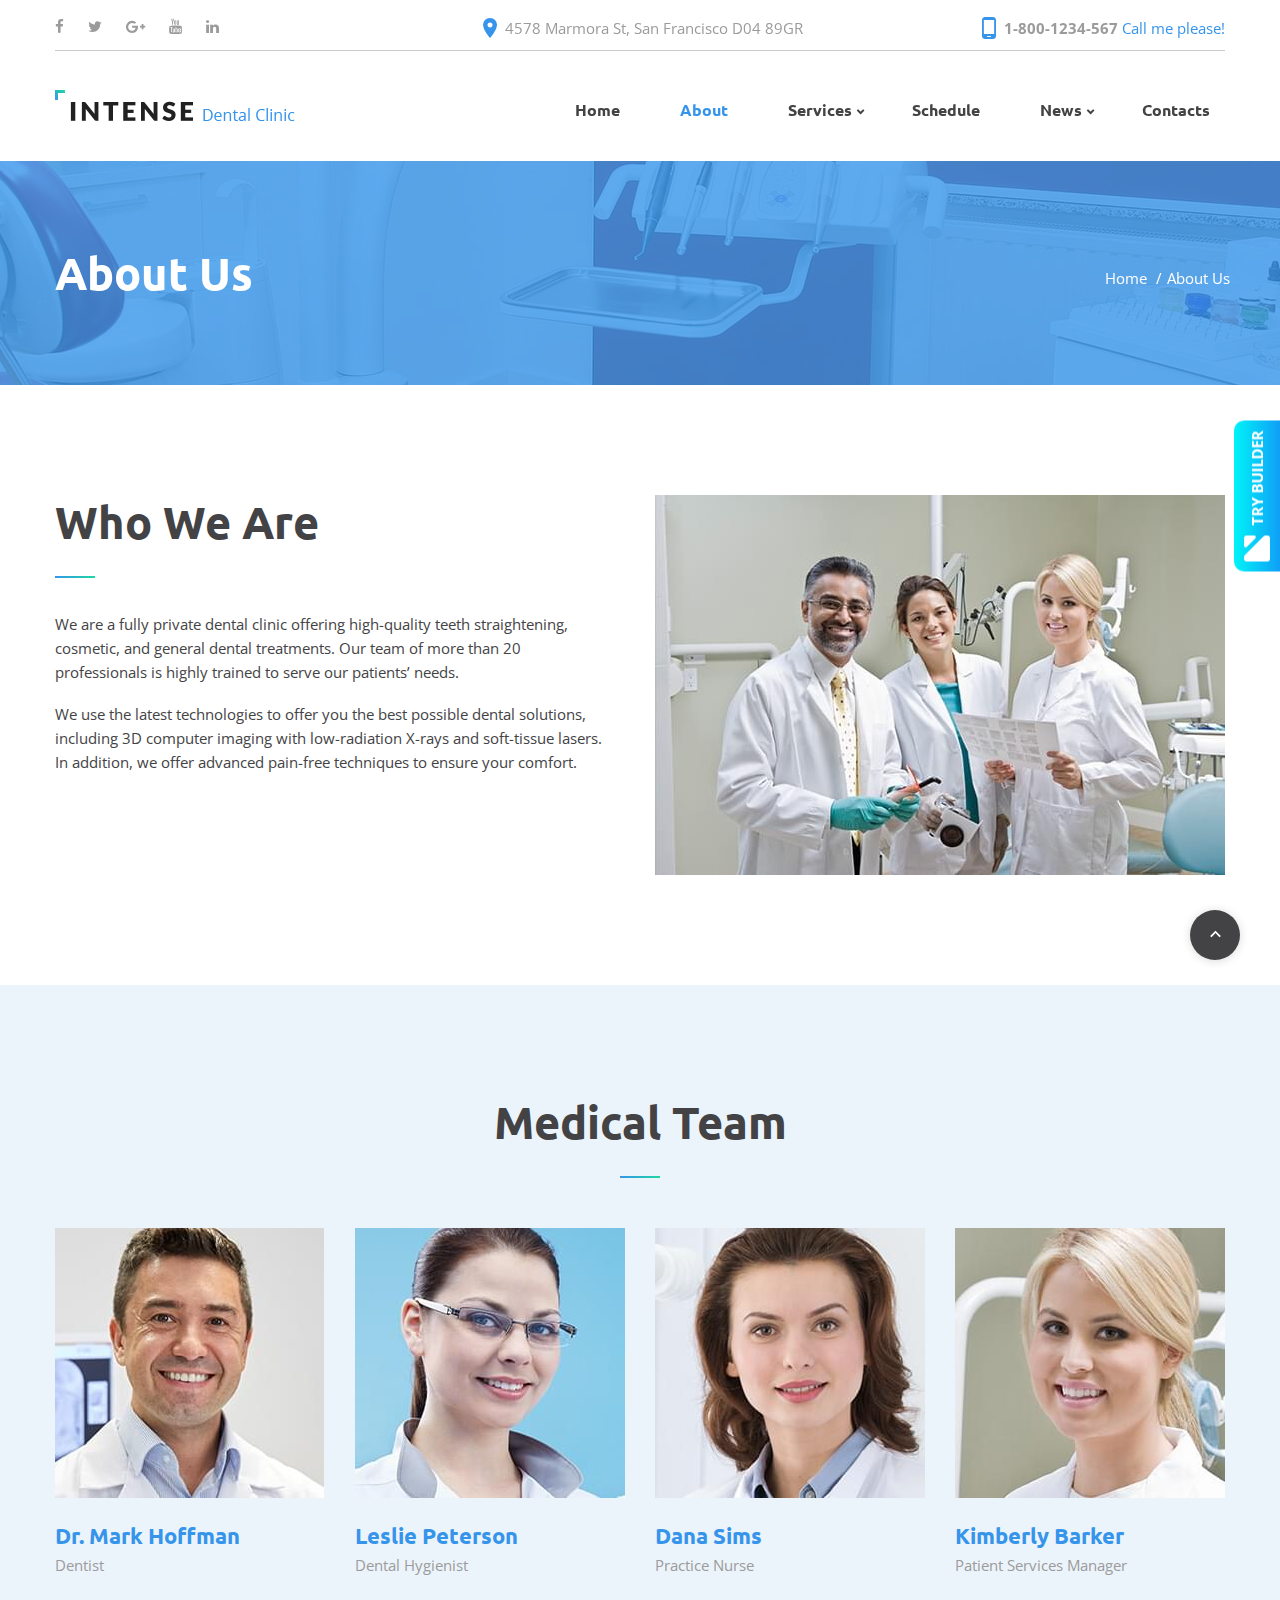
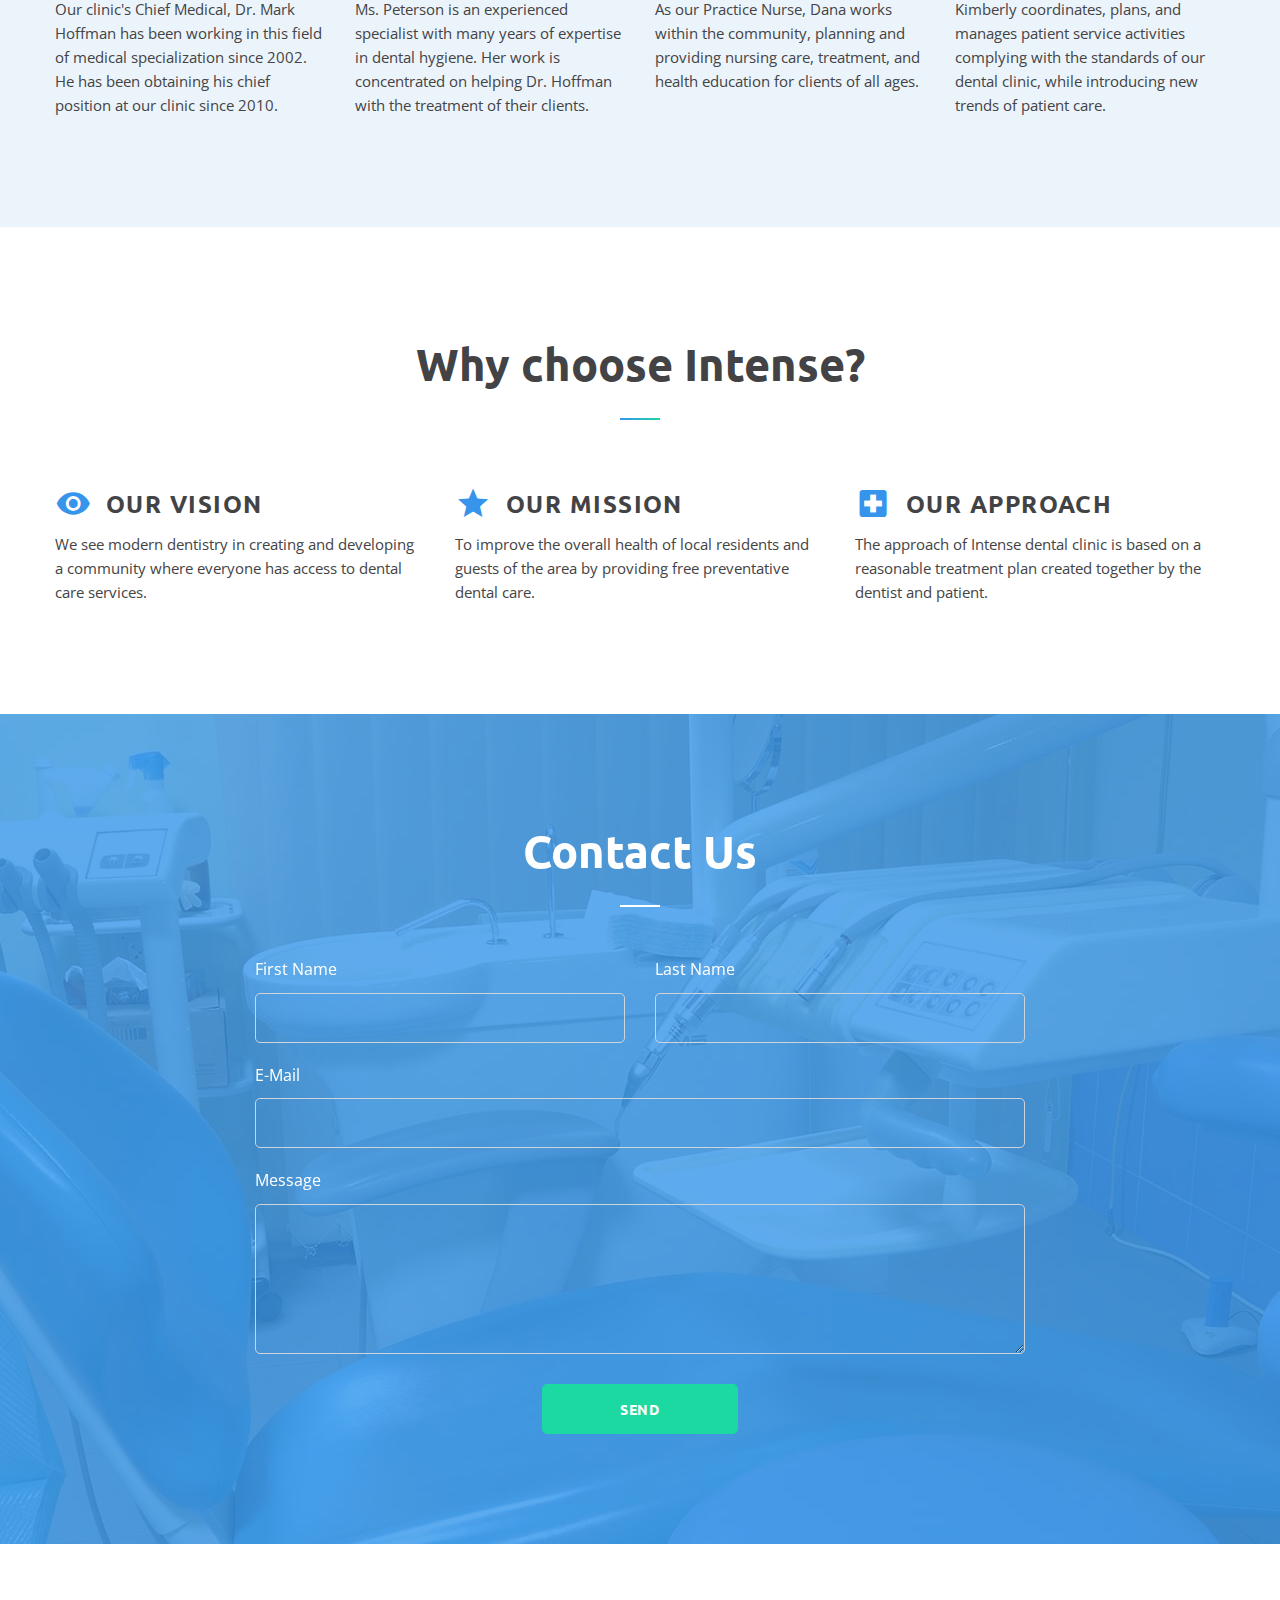
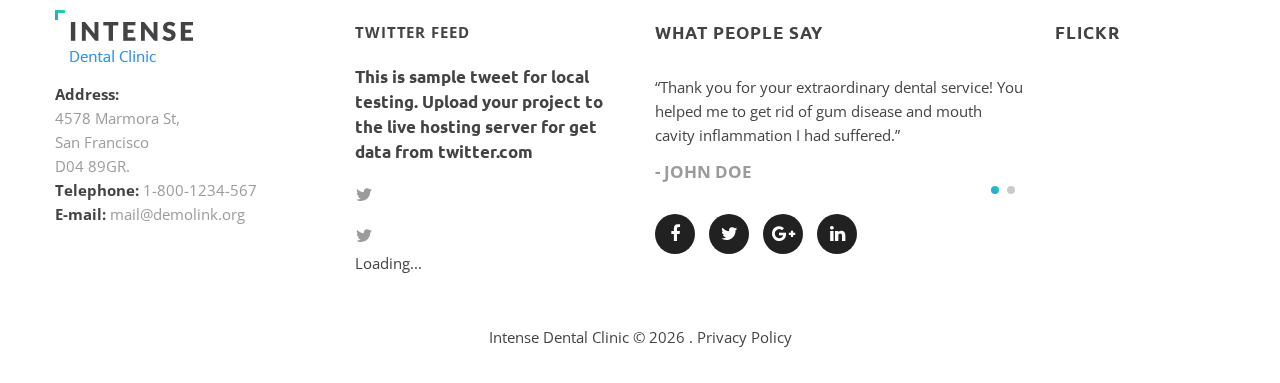
==== about-us.html @ f8e40671 "second commit" ====
<!DOCTYPE html>
<html class="wow-animation" lang="en">
  <head>
    <title>About</title>
    <meta charset="utf-8">
    <meta name="format-detection" content="telephone=no">
    <meta name="viewport" content="width=device-width, height=device-height, initial-scale=1.0, maximum-scale=1.0, user-scalable=0">
    <meta http-equiv="X-UA-Compatible" content="IE=Edge">
    <meta name="keywords" content="intense web design multipurpose template">
    <meta name="date" content="Dec 26">
    <link rel="icon" href="images/favicon.ico" type="image/x-icon">
    <link rel="stylesheet" type="text/css" href="//fonts.googleapis.com/css?family=Open+Sans:400,700%7CUbuntu:400,700">
    <link rel="stylesheet" href="css/style.css">
    <style>.ie-panel{display: none;background: #212121;padding: 10px 0;box-shadow: 3px 3px 5px 0 rgba(0,0,0,.3);clear: both;text-align:center;position: relative;z-index: 1;} html.ie-10 .ie-panel, html.lt-ie-10 .ie-panel {display: block;}</style>
  </head>
  <body>
    <div class="ie-panel"> <a href="http://windows.microsoft.com/en-US/internet-explorer/"><img src="images/ie8-panel/warning_bar_0000_us.jpg" height="42" width="820" alt="You are using an outdated browser. For a faster, safer browsing experience, upgrade for free today."></a></div>
    <!-- Page-->
    <div class="page text-center">
      <!-- Page Head-->
      <header class="page-head">
        <!-- RD Navbar Transparent-->
        <div class="rd-navbar-wrap">
          <nav class="novi-background rd-navbar rd-navbar-top-panel rd-navbar-light" data-lg-stick-up-offset="79px" data-md-device-layout="rd-navbar-fixed" data-lg-device-layout="rd-navbar-static" data-lg-auto-height="true" data-md-layout="rd-navbar-fixed" data-lg-layout="rd-navbar-static" data-lg-stick-up="true">
            <div class="container">
              <div class="rd-navbar-inner">
                <div class="rd-navbar-top-panel">
                  <div class="left-side">
                    <ul class="list-inline list-inline-sm list-inline-white text-darker">
                      <li class="list-inline-item"><a class="text-dark novi-icon fa fa-facebook" href="#"></a></li>
                      <li class="list-inline-item"><a class="text-dark novi-icon fa fa-twitter" href="#"></a></li>
                      <li class="list-inline-item"><a class="text-dark novi-icon fa fa-google-plus" href="#"></a></li>
                      <li class="list-inline-item"><a class="text-dark novi-icon fa fa-youtube" href="#"></a></li>
                      <li class="list-inline-item"><a class="text-dark novi-icon fa fa-linkedin" href="#"></a></li>
                    </ul>
                  </div>
                  <div class="center">
                    <address class="contact-info text-left"><span><span class="icon mdi mdi-map-marker novi-icon"></span><a class="text-middle p text-dark" href="#">4578 Marmora St, San Francisco D04 89GR</a></span></address>
                  </div>
                  <div class="right-side">
                    <address class="contact-info text-left"><span><span class="icon mdi mdi-cellphone-android novi-icon"></span><a class="text-middle p font-weight-bold text-dark" href="tel:#">1-800-1234-567</a> <span class="p text-info text-middle">Call me please!</span></span></address>
                  </div>
                </div>
                <!-- RD Navbar Panel-->
                <div class="rd-navbar-panel">
                  <!-- RD Navbar Toggle-->
                  <button class="rd-navbar-toggle" data-rd-navbar-toggle=".rd-navbar, .rd-navbar-nav-wrap"><span></span></button>
                  <!-- RD Navbar Top Panel Toggle-->
                  <button class="rd-navbar-top-panel-toggle" data-rd-navbar-toggle=".rd-navbar, .rd-navbar-top-panel"><span></span></button>
                  <!--Navbar Brand-->
                  <div class="rd-navbar-brand"><a href="../index.html"><img width='240' height='31' src='images/logo-dark.png' alt=''/></a></div>
                </div>
                <div class="rd-navbar-menu-wrap">
                  <div class="rd-navbar-nav-wrap">
                    <div class="rd-navbar-mobile-scroll">
                      <!--Navbar Brand Mobile-->
                      <div class="rd-navbar-mobile-brand"><a href="../index.html"><img width='240' height='31' src='images/logo-dark.png' alt=''/></a></div>
                      <!-- RD Navbar Nav-->
                      <ul class="rd-navbar-nav">
                        <li><a href="index.html"><span>Home</span></a>
                        </li>
                        <li class="active"><a href="about-us.html"><span>About</span></a>
                        </li>
                        <li><a href="services.html"><span>Services</span></a>
                          <ul class="rd-navbar-dropdown">
                            <li><a href="single-service.html"><span class="text-middle">General and Preventative Care</span></a>
                            </li>
                            <li><a href="single-service.html"><span class="text-middle">Cosmetic Solutions</span></a>
                            </li>
                            <li><a href="single-service.html"><span class="text-middle">Restorative Solutions</span></a>
                            </li>
                            <li><a href="single-service.html"><span class="text-middle">Additional Treatments</span></a>
                            </li>
                            <li><a href="single-service.html"><span class="text-middle">Orthodontics</span></a>
                            </li>
                            <li><a href="single-service.html"><span class="text-middle">Dentures &amp; Denture Repair</span></a>
                            </li>
                            <li><a href="single-service.html"><span class="text-middle">Diagnostic &amp; Preventative</span></a>
                            </li>
                            <li><a href="single-service.html"><span class="text-middle">Single Service</span></a>
                            </li>
                          </ul>
                        </li>
                        <li><a href="schedule.html"><span>Schedule</span></a>
                        </li>
                        <li><a href="blog.html"><span>News</span></a>
                          <ul class="rd-navbar-dropdown">
                            <li><a href="blog-single-post.html"><span class="text-middle">Single Blog Post</span></a>
                            </li>
                          </ul>
                        </li>
                        <li><a href="contacts.html"><span>Contacts</span></a>
                        </li>
                      </ul>
                    </div>
                  </div>
                </div>
              </div>
            </div>
          </nav>
        </div>
      </header>
      <!-- Breadcrumbs-->
      <section class="context-dark" data-preset='{"title":"Breadcrumbs","category":"breadcrumbs, parallax","reload":true,"id":"breadcrumbs"}'>
        <div class="section parallax-container" data-parallax-img="images/background-03-1920x640.jpg">
          <div class="parallax-content">
            <div class="bg-overlay-info">
              <div class="container section-34 section-md-85 text-lg-left">
                <div class="d-none d-md-block d-lg-inline-block">
                  <h1>About Us</h1>
                </div>
                <div class="pull-lg-right offset-md-top-10 offset-lg-top-20">
                  <ul class="p list-inline list-inline-dashed">
                    <li class="list-inline-item"><a href="index.html">Home</a></li>
                    <li class="list-inline-item">About Us</li>
                  </ul>
                </div>
              </div>
            </div>
          </div>
        </div>
      </section>
      <!-- Who We Are-->
      <section class="section-98 section-md-110 novi-background" data-preset='{"title":"Content block 3","category":"content","reload":false,"id":"content-block-3"}'>
        <div class="container">
          <div class="row justify-content-sm-center">
            <div class="col-md-9 col-xl-6 order-xl-6"><img class="img-fluid mx-auto d-block" src="images/about-01-570x380.jpg" width="570" height="380" alt=""></div>
            <div class="col-md-9 col-xl-6 col-xl-pull-6 text-left offset-top-66 offset-xl-top-0 inset-xl-right-30">
              <h1 class="text-center text-xl-left">Who We Are</h1>
              <hr class="divider bg-mantis hr-xl-left-0">
              <p>We are a fully private dental clinic offering high-quality teeth straightening, cosmetic, and general dental treatments. Our team of more than 20 professionals is highly trained to serve our patients’ needs.</p>
              <p>We use the latest technologies to offer you the best possible dental solutions, including  3D computer imaging with low-radiation X-rays and soft-tissue lasers.  In addition, we offer advanced pain-free techniques to ensure your comfort.</p>
            </div>
          </div>
        </div>
      </section>
      <!-- Medical Team-->
      <section class="section-98 section-md-110 bg-polar novi-background" data-preset='{"title":"Team block","category":"content","reload":false,"id":"team-block"}'>
        <div class="container">
          <h1>Medical Team</h1>
          <hr class="divider bg-mantis">
          <div class="row justify-content-sm-center text-xl-left">
            <div class="col-md-5 col-xl-3"><img src="images/user-mark-hoffman-269x270.jpg" width="269" height="270" alt="">
              <div class="offset-top-24">
                <h5 class="text-info"><a href="team-member.html">Dr. Mark Hoffman</a></h5>
              </div>
              <div class="offset-top-4">
                <p class="text-dark">Dentist</p>
              </div>
              <div class="offset-top-20">
                <p>Our clinic's Chief Medical, Dr. Mark Hoffman has been working in this field of medical specialization since 2002. He has been obtaining his chief position at our clinic since 2010.</p>
              </div>
            </div>
            <div class="col-md-5 col-xl-3 offset-top-41 offset-md-top-0"><img src="images/user-leslie-gross-270x270.jpg" width="270" height="270" alt="">
              <div class="offset-top-24">
                <h5 class="text-info"><a href="team-member.html">Leslie Peterson</a></h5>
              </div>
              <div class="offset-top-4">
                <p class="text-dark">Dental Hygienist</p>
              </div>
              <div class="offset-top-20">
                <p>Ms. Peterson is an experienced specialist with many years of expertise in dental hygiene. Her work is concentrated on helping Dr. Hoffman with the treatment of their clients.</p>
              </div>
            </div>
            <div class="col-md-5 col-xl-3 offset-top-41 offset-xl-top-0"><img src="images/user-dana-sims-270x270.jpg" width="270" height="270" alt="">
              <div class="offset-top-24">
                <h5 class="text-info"><a href="team-member.html">Dana Sims</a></h5>
              </div>
              <div class="offset-top-4">
                <p class="text-dark">Practice Nurse</p>
              </div>
              <div class="offset-top-20">
                <p>As our Practice Nurse, Dana works within the community, planning and providing nursing care, treatment, and health education for clients of all ages.</p>
              </div>
            </div>
            <div class="col-md-5 col-xl-3 offset-top-41 offset-xl-top-0"><img src="images/user-kimberly-barker-270x270.jpg" width="270" height="270" alt="">
              <div class="offset-top-24">
                <h5 class="text-info"><a href="team-member.html">Kimberly Barker</a></h5>
              </div>
              <div class="offset-top-4">
                <p class="text-dark">Patient Services Manager</p>
              </div>
              <div class="offset-top-20">
                <p>Kimberly coordinates, plans, and manages patient service activities complying with the standards of our dental clinic, while introducing new trends of patient care.</p>
              </div>
            </div>
          </div>
        </div>
      </section>
      <!-- Why choose Intense?-->
      <section class="section-98 section-md-110 novi-background">
        <div class="container">
          <h1>Why choose Intense?</h1>
          <hr class="divider bg-mantis">
          <div class="row justify-content-center grid-group-md text-lg-left offset-top-50 offset-xl-top-66">
            <div class="col-md-9 col-lg-4">
              <!-- Icon Box Type 3-->
              <div class="unit align-items-center unit-spacing-xs unit-xs flex-sm-row text-center text-sm-left">
                <div class="unit-left"><span class="icon novi-icon text-middle icon-xs text-info mdi mdi-eye"></span></div>
                <div class="unit-body">
                  <h4 class="text-spacing-60 text-uppercase font-weight-bold">Our vision</h4>
                </div>
              </div>
              <p class="offset-top-10 text-center text-sm-left">We see modern dentistry in creating and developing a community where everyone has access to dental care services.</p>
            </div>
            <div class="col-md-9 col-lg-4">
              <!-- Icon Box Type 3-->
              <div class="unit align-items-center unit-spacing-xs unit-xs flex-sm-row text-center text-sm-left">
                <div class="unit-left"><span class="icon novi-icon text-middle icon-xs text-info mdi mdi-star"></span></div>
                <div class="unit-body">
                  <h4 class="text-spacing-60 text-uppercase font-weight-bold">Our mission </h4>
                </div>
              </div>
              <p class="offset-top-10 text-center text-sm-left">To improve the overall health of local residents and guests of the area by providing free preventative dental care.</p>
            </div>
            <div class="col-md-9 col-lg-4">
              <!-- Icon Box Type 3-->
              <div class="unit align-items-center unit-spacing-xs unit-xs flex-sm-row text-center text-sm-left">
                <div class="unit-left"><span class="icon novi-icon text-middle icon-xs text-info mdi mdi-hospital"></span></div>
                <div class="unit-body">
                  <h4 class="text-spacing-60 text-uppercase font-weight-bold">Our approach</h4>
                </div>
              </div>
              <p class="offset-top-10 text-center text-sm-left">The approach of Intense dental clinic is based on a reasonable treatment plan created together by the dentist and patient.</p>
            </div>
          </div>
        </div>
      </section>
      <!-- Contact Us-->
      <section class="context-dark" data-preset='{"title":"Contact form","category":"content, form, parallax","reload":true,"id":"contact-form"}'>
        <div class="section parallax-container" data-parallax-img="images/background-02-1920x955.jpg">
          <div class="parallax-content">
            <div class="bg-overlay-info">
              <div class="container section-98 section-md-110">
                <h1>Contact Us</h1>
                <hr class="divider bg-white">
                <div class="row justify-content-md-center">
                  <div class="col-md-9 col-lg-8">
                    <!-- RD Mailform-->
                    <form class="rd-mailform text-left" data-form-output="form-output-global" data-form-type="contact" method="post" action="bat/rd-mailform.php">
                      <div class="row row-form">
                        <div class="col-xl-6">
                          <div class="form-group">
                            <label class="form-label form-label-outside" for="about-me-first-name">First Name</label>
                            <input class="form-control" id="about-me-first-name" type="text" name="first name" data-constraints="@Required">
                          </div>
                        </div>
                        <div class="col-xl-6 offset-top-20 offset-xl-top-0">
                          <div class="form-group">
                            <label class="form-label form-label-outside" for="about-me-last-name">Last Name</label>
                            <input class="form-control" id="about-me-last-name" type="text" name="last name" data-constraints="@Required">
                          </div>
                        </div>
                        <div class="col-xl-12 offset-top-20">
                          <div class="form-group">
                            <label class="form-label form-label-outside" for="about-me-email">E-Mail</label>
                            <input class="form-control" id="about-me-email" type="email" name="email" data-constraints="@Required @Email">
                          </div>
                        </div>
                        <div class="col-xl-12 offset-top-20">
                          <div class="form-group">
                            <label class="form-label form-label-outside" for="about-me-message">Message</label>
                            <textarea class="form-control" id="about-me-message" name="message" data-constraints="@Required" style="height: 150px;"></textarea>
                          </div>
                        </div>
                      </div>
                      <div class="row justify-content-sm-center offset-top-30 text-center">
                        <div class="col-sm-8 col-lg-6 col-xl-4">
                          <div class="inset-left-20 inset-right-20">
                            <button class="btn btn-block btn-primary" type="submit">Send</button>
                          </div>
                        </div>
                      </div>
                    </form>
                  </div>
                </div>
              </div>
            </div>
          </div>
        </div>
      </section>
      <!-- Page Footer-->
      <!-- Footer variant 3-->
      <footer class="section-relative section-top-66 section-bottom-34 page-footer novi-background" data-preset='{"title":"Footer","category":"footer","reload":true,"id":"footer"}'>
        <div class="container">
          <div class="row justify-content-md-center text-xl-left">
            <div class="col-md-12">
              <div class="row justify-content-sm-center">
                <div class="col-sm-10 col-md-3 col-md-6 col-xl-3">
                  <!-- Footer brand-->
                  <div class="footer-brand"><a href="index.html"><img width='138' height='52' src='images/logo.png' alt=''/></a></div>
                  <address class="contact-info offset-top-20 p">
                    <div>
                      <dl>
                        <dt class="font-weight-bold">Address:</dt>
                        <dd class="text-dark d-xl-block">4578 Marmora St, <span class="d-xl-block">San Francisco</span> <span class="d-xl-block">D04 89GR.</span></dd>
                      </dl>
                    </div>
                    <div>
                      <dl class="offset-top-0">
                        <dt class="font-weight-bold">Telephone:</dt>
                        <dd><a class="text-dark" href="tel:#">1-800-1234-567</a></dd>
                      </dl>
                    </div>
                    <div>
                      <dl class="offset-top-0">
                        <dt class="font-weight-bold">E-mail:</dt>
                        <dd><a class="text-dark" href="mailto:#">mail@demolink.org</a></dd>
                      </dl>
                    </div>
                  </address>
                </div>
                <div class="col-sm-10 col-md-3 text-left col-md-10 col-xl-3 offset-md-top-50 offset-xl-top-0 offset-xl-top-10 offset-top-66 offset-md-top-0"> 
                  <!-- Twitter Feed-->
                  <p class="text-uppercase text-spacing-60 font-weight-bold text-center text-xl-left">Twitter Feed</p>
                  <div class="offset-top-20">
                          <div class="twitter" data-twitter-username="templatemonster" data-twitter-date-hours=" hours ago" data-twitter-date-minutes=" minutes ago">
                            <div class="twitter-sm" data-twitter-type="tweet">
                              <div class="twitter-date text-dark small"><span class="icon icon-xxs mdi mdi-twitter text-middle"></span> <span class="text-middle" data-date="text"></span>
                              </div>
                              <div class="twitter-text" data-tweet="text"></div>
                              <div class="twitter-name font-weight-bold big" data-screen_name="text"></div>
                            </div>
                            <div class="twitter-sm" data-twitter-type="tweet">
                              <div class="twitter-date text-dark small"><span class="icon icon-xxs mdi mdi-twitter text-middle"></span> <span class="text-middle" data-date="text"></span>
                              </div>
                              <div class="twitter-text" data-tweet="text"></div>
                              <div class="twitter-name font-weight-bold big" data-screen_name="text"></div>
                            </div>
                          </div>
                  </div>
                </div>
                <div class="col-sm-10 col-md-3 offset-top-66 col-md-6 col-xl-4 offset-md-top-0 offset-xl-top-10">
                  <h6 class="text-uppercase text-spacing-60 text-center text-lg-left">What people say</h6>
                  <div class="offset-xl-top-30">
                          <!-- Simple quote Slider-->
                          <div class="owl-carousel owl-carousel-classic owl-carousel-class-light owl-carousel-simple-quote" data-items="1" data-nav="false" data-dots="true" data-margin="5">
                            <div>
                              <blockquote class="quote quote-simple-2 text-left">
                                <p class="text-darker quote-body offset-bottom-0">
                                  <q>Thank you for your extraordinary dental service! You helped me to get rid of gum disease and mouth cavity inflammation I had suffered.</q>
                                </p>
                                <h6 class="quote-author text-uppercase text-dark">
                                  <cite class="font-default text-normal">- John Doe</cite>
                                </h6>
                              </blockquote>
                            </div>
                            <div>
                              <blockquote class="quote quote-simple-2 text-left">
                                <p class="text-darker quote-body offset-bottom-0">
                                  <q>I am glad I’ve purchased a template from TemplateMonster. Extraordinary customer service, always available.</q>
                                </p>
                                <h6 class="quote-author text-uppercase text-dark">
                                  <cite class="font-default text-normal">- July Mao</cite>
                                </h6>
                              </blockquote>
                            </div>
                          </div>
                    <div class="offset-top-20 text-sm-center text-lg-left">
                            <ul class="list-inline">
                              <li class="list-inline-item"><a class="icon novi-icon fa fa-facebook icon-xxs icon-circle icon-darkest-filled" href="#"></a></li>
                              <li class="list-inline-item"><a class="icon novi-icon fa fa-twitter icon-xxs icon-circle icon-darkest-filled" href="#"></a></li>
                              <li class="list-inline-item"><a class="icon novi-icon fa fa-google-plus icon-xxs icon-circle icon-darkest-filled" href="#"></a></li>
                              <li class="list-inline-item"><a class="icon novi-icon fa fa-linkedin icon-xxs icon-circle icon-darkest-filled" href="#"></a></li>
                            </ul>
                    </div>
                  </div>
                </div>
                <div class="col-sm-10 col-md-3 offset-top-66 col-md-10 offset-xl-top-0 col-md-6 offset-xl-top-10 col-xl-2">
                  <h6 class="text-uppercase text-spacing-60 text-center text-xl-left">Flickr</h6>
                  <div class="offset-xl-top-30">
                          <div class="group-xs flickr widget-flickrfeed" data-lightgallery="group" data-flickr-tags="tm58888_landscapes"><a class="flickr-item thumbnail-classic" data-lightgallery="item" href="" data-image_c="href" data-size="800x800" data-type="flickr-item"><img width="82" height="82" data-title="alt" src="images/_blank.png" alt="" data-image_q="src"></a><a class="flickr-item thumbnail-classic" data-lightgallery="item" href="" data-image_c="href" data-size="800x800" data-type="flickr-item"><img width="82" height="82" data-title="alt" src="images/_blank.png" alt="" data-image_q="src"></a><a class="flickr-item thumbnail-classic" data-lightgallery="item" href="" data-image_c="href" data-size="800x800" data-type="flickr-item"><img width="82" height="82" data-title="alt" src="images/_blank.png" alt="" data-image_q="src"></a><a class="flickr-item thumbnail-classic" data-lightgallery="item" href="" data-image_c="href" data-size="800x800" data-type="flickr-item"><img width="82" height="82" data-title="alt" src="images/_blank.png" alt="" data-image_q="src"></a>
                          </div>
                  </div>
                </div>
              </div>
            </div>
          </div>
        </div>
        <div class="container offset-top-50">
          <p>Intense Dental Clinic &copy; <span id="copyright-year"></span> . <a class="text-darker" href="#">Privacy Policy</a></p>
        </div>
      </footer>
    </div><a class="builder-button" href="https://ld-wp2.template-help.com/novi-builder/intense-dental-clinic/" target="_blank"><img src="images/novi-icon-26x26.png" width="26" height="26" alt=""><span>Try builder</span></a>
    <!-- Global Mailform Output-->
    <div class="snackbars" id="form-output-global"></div>
    <!-- Java script-->
    <script src="js/core.min.js"></script>
    <script src="js/script.js"></script>
  </body>
</html>
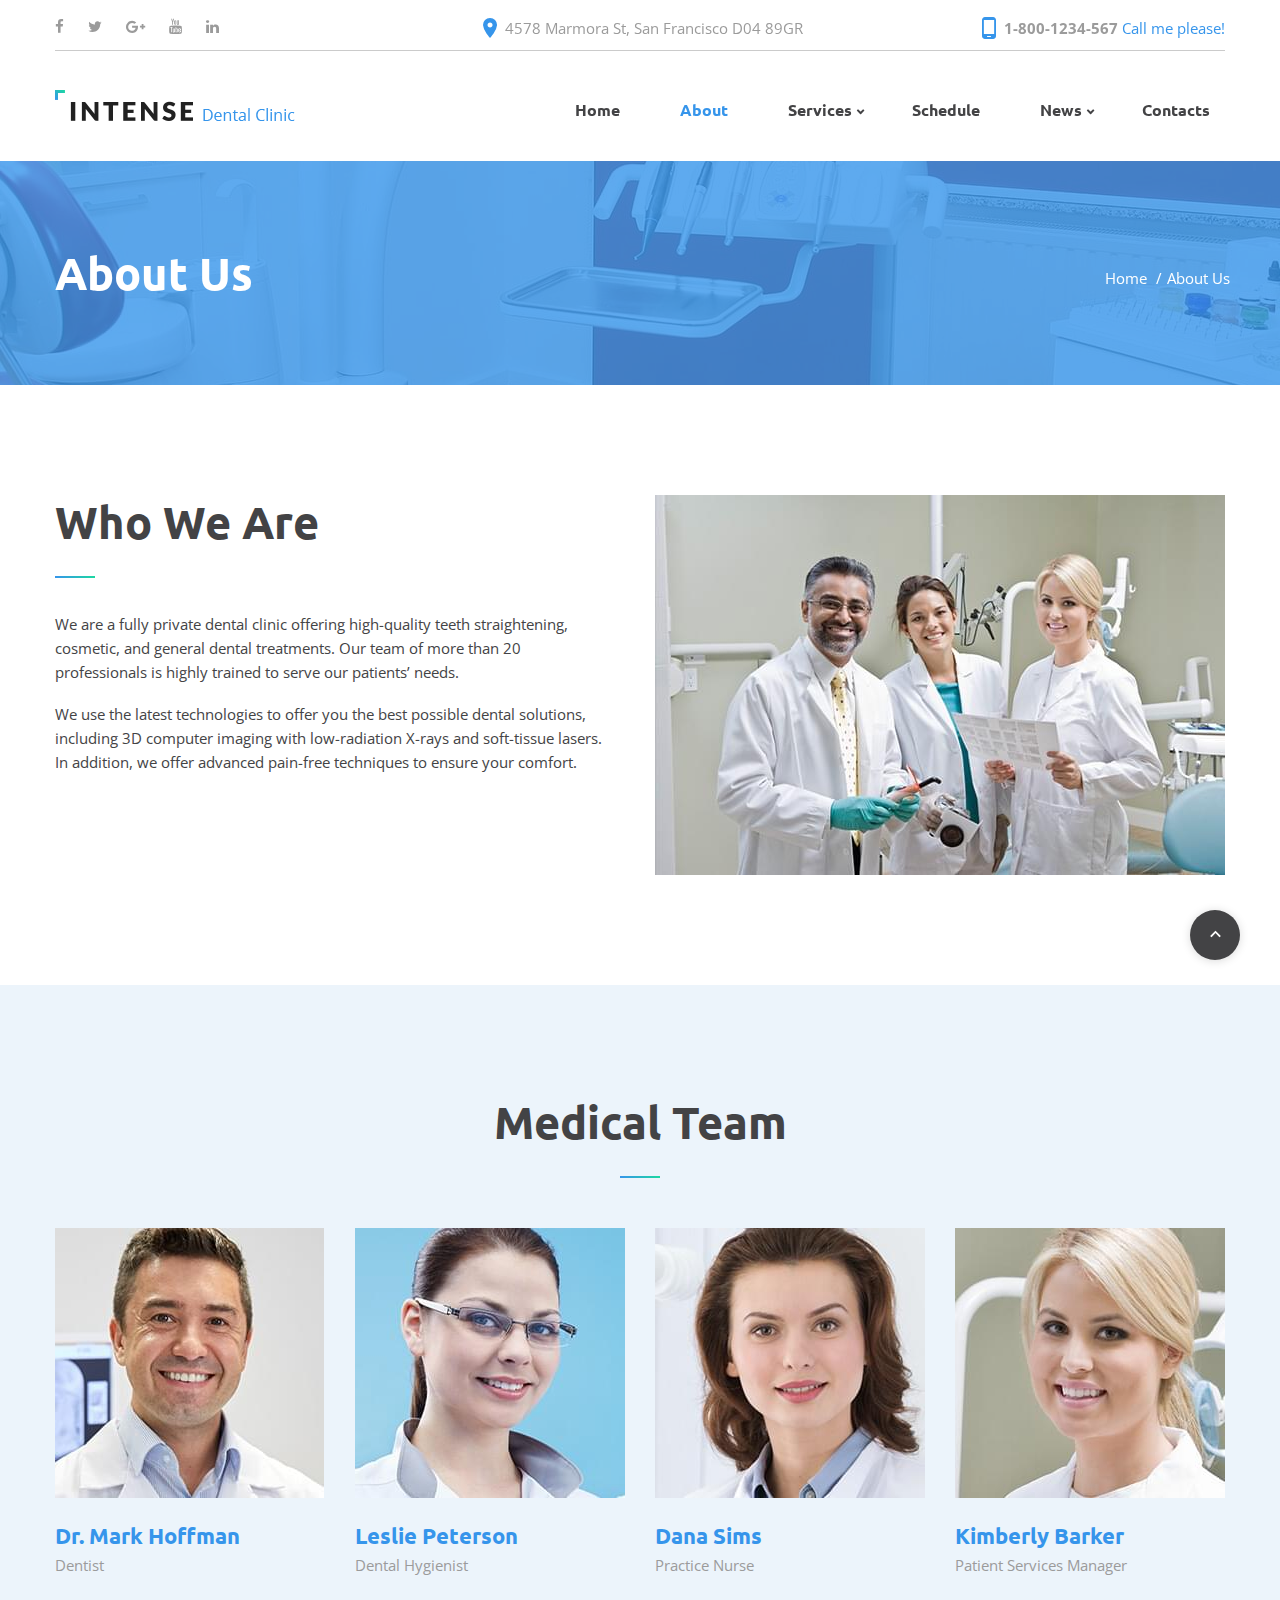
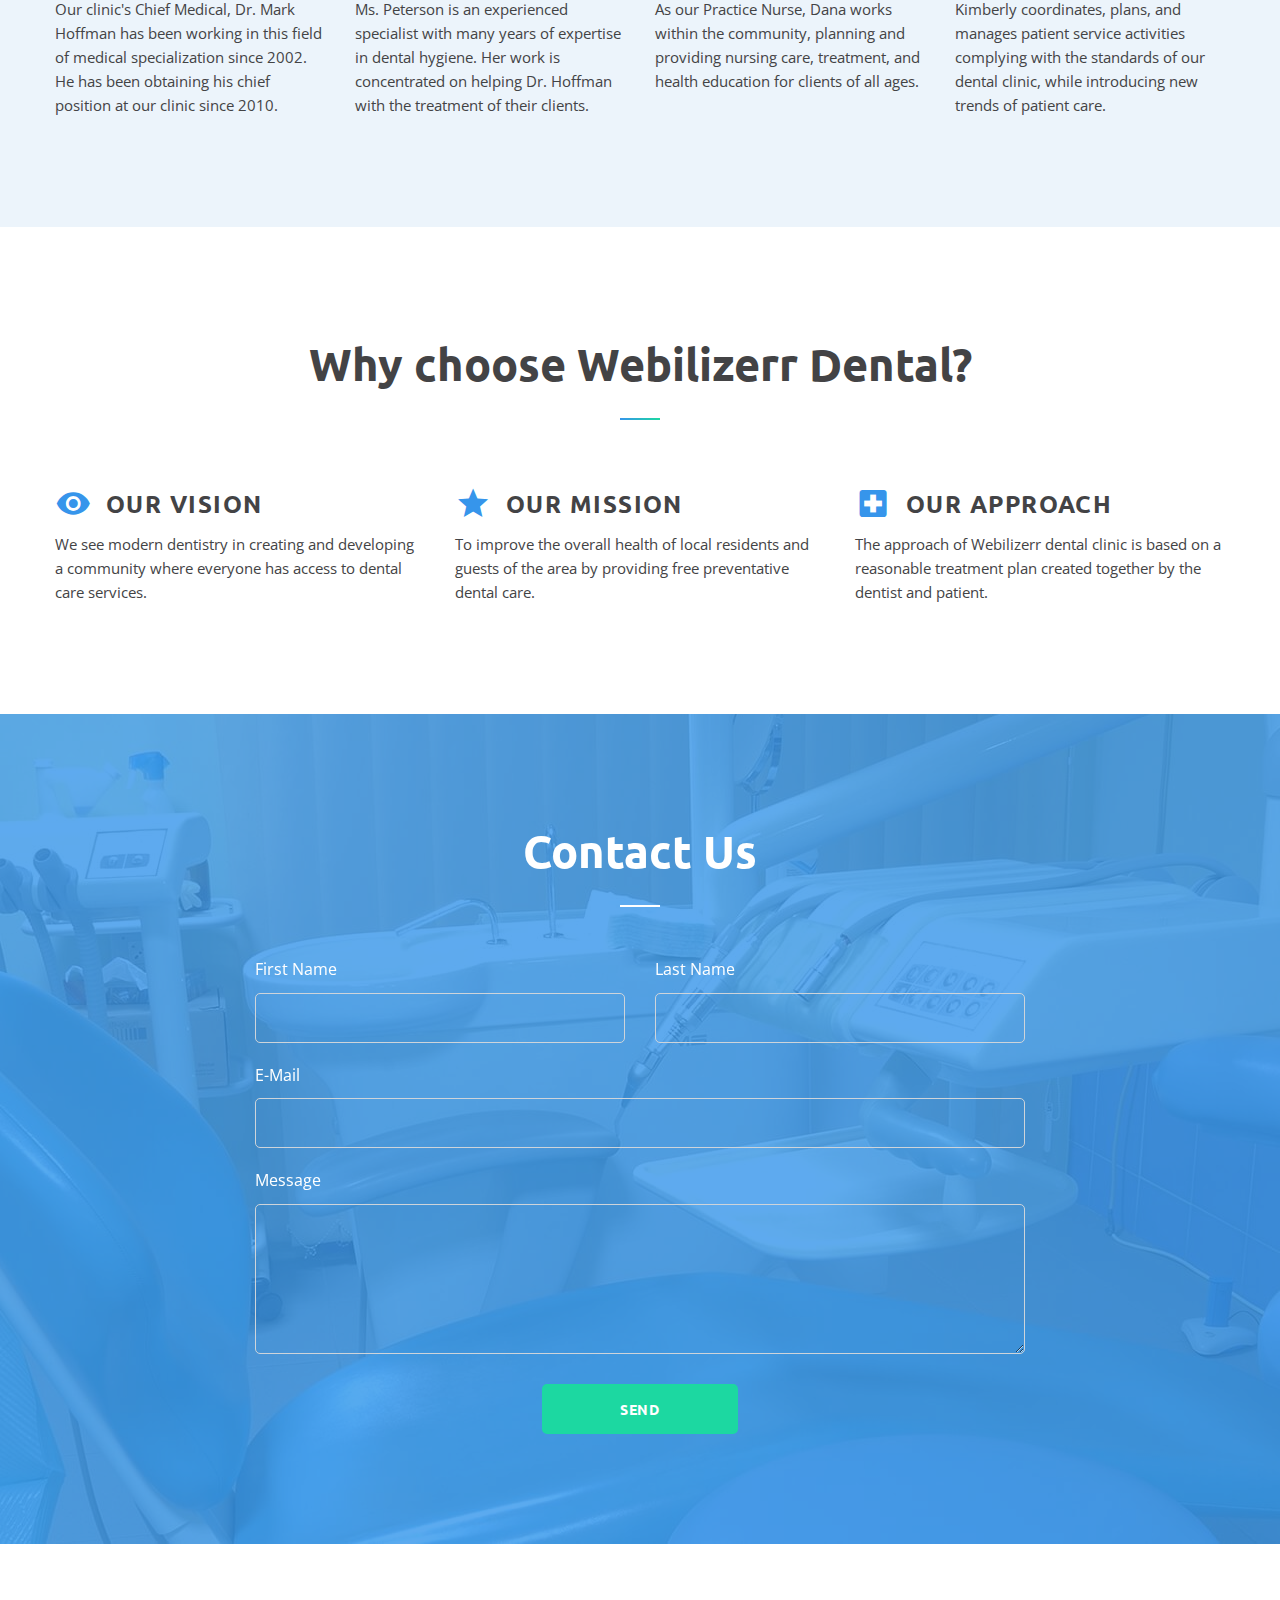
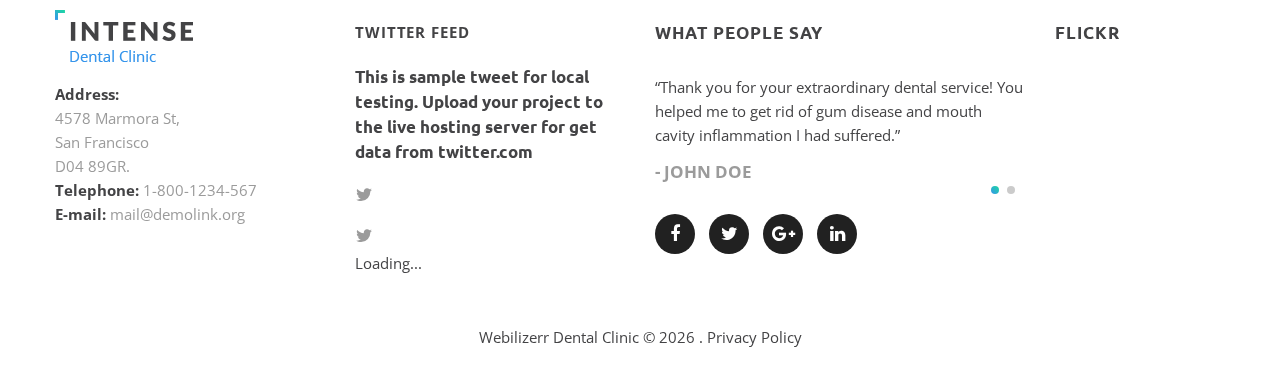
==== commit 67439b3b: "fb pixel" ====
--- a/about-us.html
+++ b/about-us.html
@@ -12,6 +12,23 @@
     <link rel="stylesheet" type="text/css" href="//fonts.googleapis.com/css?family=Open+Sans:400,700%7CUbuntu:400,700">
     <link rel="stylesheet" href="css/style.css">
     <style>.ie-panel{display: none;background: #212121;padding: 10px 0;box-shadow: 3px 3px 5px 0 rgba(0,0,0,.3);clear: both;text-align:center;position: relative;z-index: 1;} html.ie-10 .ie-panel, html.lt-ie-10 .ie-panel {display: block;}</style>
+    <!-- Meta Pixel Code -->
+<script>
+  !function(f,b,e,v,n,t,s)
+  {if(f.fbq)return;n=f.fbq=function(){n.callMethod?
+  n.callMethod.apply(n,arguments):n.queue.push(arguments)};
+  if(!f._fbq)f._fbq=n;n.push=n;n.loaded=!0;n.version='2.0';
+  n.queue=[];t=b.createElement(e);t.async=!0;
+  t.src=v;s=b.getElementsByTagName(e)[0];
+  s.parentNode.insertBefore(t,s)}(window, document,'script',
+  'https://connect.facebook.net/en_US/fbevents.js');
+  fbq('init', '683164922842706');
+  fbq('track', 'PageView');
+</script>
+<noscript><img height="1" width="1" style="display:none"
+  src="https://www.facebook.com/tr?id=683164922842706&ev=PageView&noscript=1"
+/></noscript>
+<!-- End Meta Pixel Code -->
   </head>
   <body>
     <div class="ie-panel"> <a href="http://windows.microsoft.com/en-US/internet-explorer/"><img src="images/ie8-panel/warning_bar_0000_us.jpg" height="42" width="820" alt="You are using an outdated browser. For a faster, safer browsing experience, upgrade for free today."></a></div>
@@ -187,10 +204,10 @@
           </div>
         </div>
       </section>
-      <!-- Why choose Intense?-->
+      <!-- Why choose Webilizerr Dental?-->
       <section class="section-98 section-md-110 novi-background">
         <div class="container">
-          <h1>Why choose Intense?</h1>
+          <h1>Why choose Webilizerr Dental?</h1>
           <hr class="divider bg-mantis">
           <div class="row justify-content-center grid-group-md text-lg-left offset-top-50 offset-xl-top-66">
             <div class="col-md-9 col-lg-4">
@@ -221,7 +238,7 @@
                   <h4 class="text-spacing-60 text-uppercase font-weight-bold">Our approach</h4>
                 </div>
               </div>
-              <p class="offset-top-10 text-center text-sm-left">The approach of Intense dental clinic is based on a reasonable treatment plan created together by the dentist and patient.</p>
+              <p class="offset-top-10 text-center text-sm-left">The approach of Webilizerr dental clinic is based on a reasonable treatment plan created together by the dentist and patient.</p>
             </div>
           </div>
         </div>
@@ -378,10 +395,11 @@
           </div>
         </div>
         <div class="container offset-top-50">
-          <p>Intense Dental Clinic &copy; <span id="copyright-year"></span> . <a class="text-darker" href="#">Privacy Policy</a></p>
+          <p>Webilizerr Dental Clinic &copy; <span id="copyright-year"></span> . <a class="text-darker" href="#">Privacy Policy</a></p>
         </div>
       </footer>
-    </div><a class="builder-button" href="https://ld-wp2.template-help.com/novi-builder/intense-dental-clinic/" target="_blank"><img src="images/novi-icon-26x26.png" width="26" height="26" alt=""><span>Try builder</span></a>
+        </div>
+
     <!-- Global Mailform Output-->
     <div class="snackbars" id="form-output-global"></div>
     <!-- Java script-->
